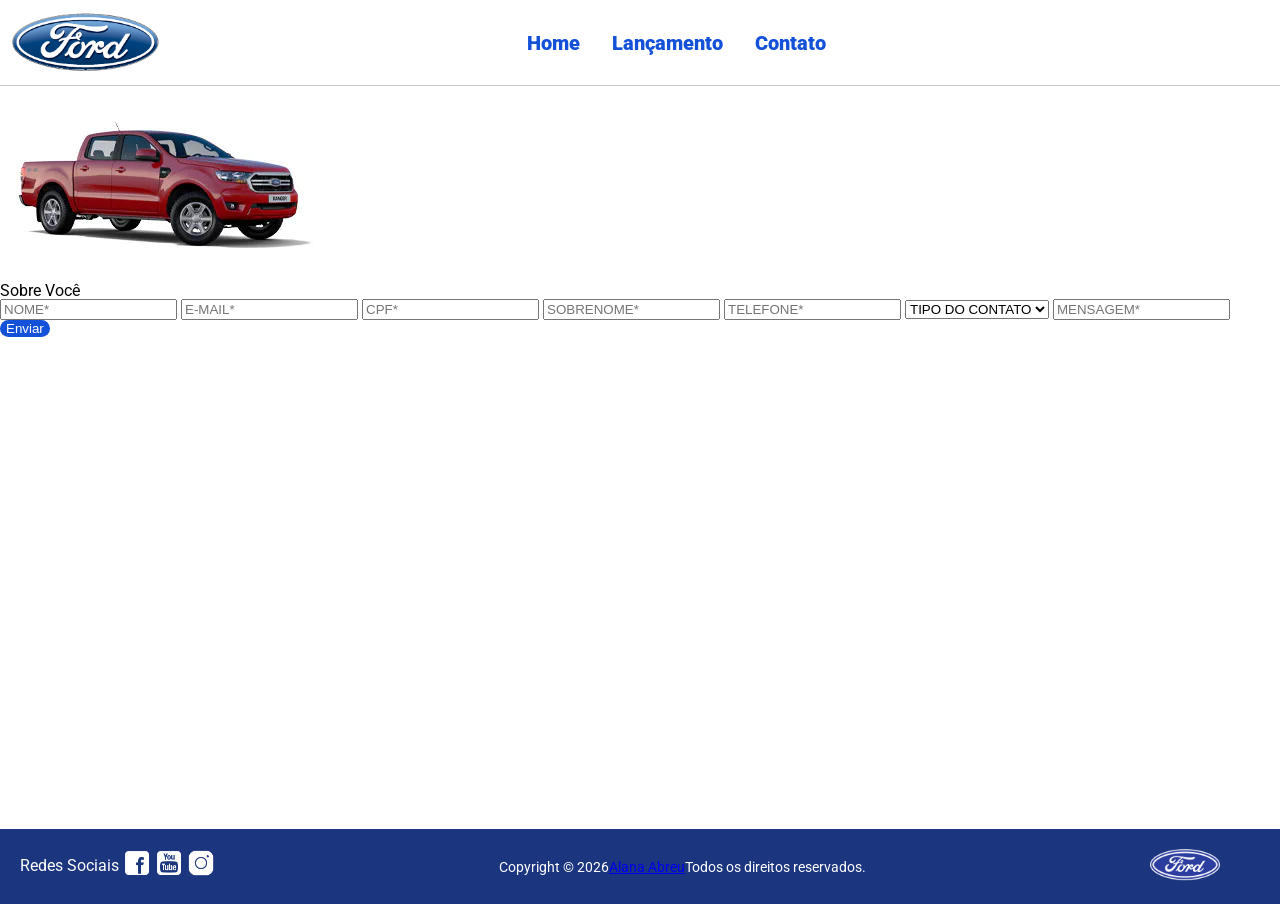
==== contato.html @ 9da88ada "primeiro commit" ====
<!doctype html>
<html lang="pt-br">
  <head>
    <meta charset="UTF-8" />
    <meta http-equiv="X-UA-Compatible" content="IE=edge" />
    <meta name="viewport" content="width=device-width, initial-scale=1.0" />
    <title>Ford</title>
    <link href="css/reset.css" rel="stylesheet" />
    <link href="css/style.css" rel="stylesheet" />
    <link href="css/form.css" rel="stylesheet" />
    <script src="js/form.js"></script>
  </head>
  <body>
    <header>
      <div>
        <img src="img/logo-ford-256.png" width="150" class="logo" />
      </div>
      <nav>
        <ul>
          <li>
            <a href="index.html">Home</a>
          </li>
          <li>
            <a href="lancamento.html">Lançamento</a>
          </li>
          <li>
            <a href="contato.html">Contato</a>
          </li>
        </ul>
      </nav>
    </header>
    <main>
      <div class="forms">
        <div>
          <img src="img/xls 2.2 diesel.jpg" />
        </div>
        <div>
          <h2 class="titulo">Sobre Você</h2>
          <form
            onsubmit="
              event.preventDefault();
              Post(this);
              Enviar();
            "
          >
            <input
              id="nomeid"
              type="text"
              name="nome"
              placeholder="NOME*"
              class="fordform"
              required
            />
            <input
              type="text"
              name="email"
              placeholder="E-MAIL*"
              class="fordform"
              required
            />
            <input
              type="text"
              name="cpf"
              placeholder="CPF*"
              class="fordform"
              required
            />
            <input
              type="text"
              name="sobrenome"
              placeholder="SOBRENOME*"
              class="fordform"
              required
            />
            <input
              type="text"
              name="telefone"
              placeholder="TELEFONE*"
              class="fordform"
              required
            />
            <select name="contato" class="fordform" required>
              <option disabled selected>TIPO DO CONTATO</option>
              <option>Elogio</option>
              <option>Reclamação</option>
              <option>Solicitação</option>
            </select>
            <input
              type="text"
              name="mensagem"
              placeholder="MENSAGEM*"
              class="fordform"
              required
            />
            <button type="submit">Enviar</button>
          </form>
        </div>
      </div>
    </main>
    <footer>
      <nav id="social">
        <ul>
          <li><span class="redesociais">Redes Sociais</span></li>
          <li>
            <a href="#" title="Facebook"><img src="img/facebook-50.png" /></a>
          </li>
          <li>
            <a href="#" title="YouTube"
              ><img src="img/youtube-squared-50.png"
            /></a>
          </li>
          <li>
            <a href="#" title="Instagram"
              ><img src="img/instagram-logo-50.png"
            /></a>
          </li>
        </ul>
      </nav>
      <span class="copyrigth"
        >Copyright © 2026
        <a href="https://github.com/N1nh4" target="_blank" class="link-github">
          Alana Abreu
        </a>
        Todos os direitos reservados.</span
      >
      <div>
        <img src="img/ford-96.png" width="70" />
      </div>
    </footer>
  </body>
</html>
---- css/style.css ----
@import url("https://fonts.googleapis.com/css2?family=Roboto:wght@300&display=swap");

body {
  background: #ffffff;
  height: 100%;
  font-family: "Roboto", sans-serif;
}

html {
  height: 100%;
}

div#carousel {
  display: flex;
  justify-content: center;
  height: 46vh;
  width: 100%;
  max-height: 628px;
  -webkit-transition: all 0.3s ease-in-out;
  -moz-transition: all 0.3s ease-in-out;
  transition: all 0.3s ease-in-out;
}

#carousel-link {
  display: flex;
  justify-content: center;
  width: 100%;
  height: 46vh;
}

div#carousel-title a {
  text-decoration: none;
}

div#carousel-title {
  display: block;
  text-align: center;
  margin-top: 10px;
  margin-bottom: 10px;
  font-weight: bold;
}

header ul {
  text-align: center;
  margin-left: auto;
  margin-right: auto;
  display: block;
}

ul {
  display: inline-block;
}

header {
  background: #ffffff;
  border-bottom: 1px solid #ccc;
  margin-bottom: 10px;
  padding: 10px;
}

header div {
  display: inline;
  vertical-align: middle;
}

header nav {
  display: inline-block;
  vertical-align: middle;
  width: 80vw;
}

header nav a {
  color: #1351d8;
  font-size: 20px;
  text-decoration: none;
  font-weight: 900;
  margin-left: 14px;
  margin-right: 14px;
}

header nav a:hover {
  color: #1b357e;
  text-decoration: none;
  font-weight: 900;
}

nav li {
  display: inline;
  list-style: none;
}

main {
  min-height: calc(100% - 167px);
}

#voltar {
  padding: 10px;
  width: 100px;
}

#avancar {
  padding: 10px;
  width: 100px;
}

#botoes-carrosel {
  display: flex;
  justify-content: center;
  gap: 20px;
  margin-top: 10px;
}

nav#social {
  display: inline;
}

nav#social ul img {
  width: 28px;
}

span.redesociais {
  color: #ffffff;
  vertical-align: super;
}

footer {
  display: flex;
  justify-content: space-between;
  background: #1b357e;
  padding: 20px;
}

footer div {
  display: inline;
  float: right;
  margin-right: 40px;
}

span.copyrigth {
  display: flex;
  align-items: center;
  justify-content: center;
  color: #ffffff;
  font-size: 14px;
}

button:hover {
  background: #1b357e;
}
button {
  background: #1351d8;
  color: #fff;
  border: 0px;
  border-radius: 10px;
  cursor: pointer;
}
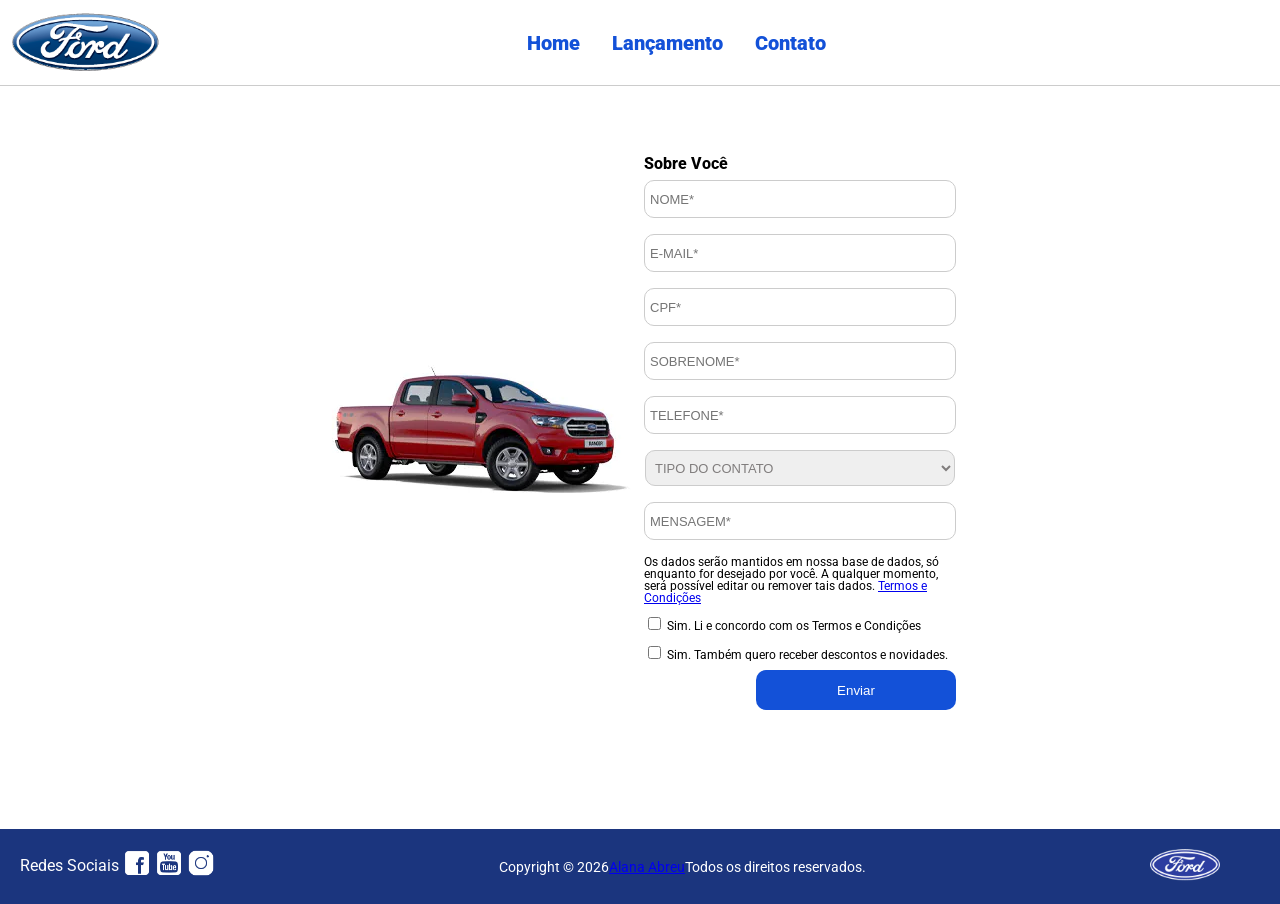
==== commit 9d55cfb4: "feat lgpd" ====
--- a/contato.html
+++ b/contato.html
@@ -31,12 +31,15 @@
     </header>
     <main>
       <div class="forms">
-        <div>
+        <div id="car">
           <img src="img/xls 2.2 diesel.jpg" />
         </div>
-        <div>
-          <h2 class="titulo">Sobre Você</h2>
+        <div id="formulario">
+          <div id="titulo-sobre">
+            <h2 class="titulo">Sobre Você</h2>
+          </div>
           <form
+            id="fordform"
             onsubmit="
               event.preventDefault();
               Post(this);
@@ -92,7 +95,28 @@
               class="fordform"
               required
             />
-            <button type="submit">Enviar</button>
+            <div class="msg">
+              <span>
+                Os dados serão mantidos em nossa base de dados, só enquanto for
+                desejado por você. A qualquer momento, será possível editar ou
+                remover tais dados.
+                <a
+                  href="https://www.ford.com.br/politica-de-privacidade/
+              "
+                  target="_blank"
+                  >Termos e Condições</a
+                >
+              </span>
+              <span>
+                <input type="checkbox" name="termos" required />
+                Sim. Li e concordo com os Termos e Condições
+              </span>
+              <span>
+                <input type="checkbox" name="termos" />
+                Sim. Também quero receber descontos e novidades.
+              </span>
+            </div>
+            <div id="botao-enviar"><button type="submit">Enviar</button></div>
           </form>
         </div>
       </div>
--- a/css/form.css
+++ b/css/form.css
@@ -0,0 +1,102 @@
+.fordform {
+  display: block;
+  width: 300px;
+  border: 1px solid #cccccc;
+  border-radius: 10px;
+  height: 26px;
+  margin: 8px;
+  font-size: 13px;
+  padding: 5px;
+}
+
+select.fordform {
+  width: 310px;
+  height: 36px;
+  color: #807d7d;
+}
+
+input:focus-visible {
+  outline: none;
+}
+
+select:focus-visible {
+  outline: none;
+}
+
+main div {
+  display: inline-block;
+  vertical-align: top;
+  text-align: left;
+  padding-top: 30px;
+  padding-bottom: 30px;
+}
+
+.forms {
+  display: flex;
+  justify-content: center;
+  align-items: center;
+}
+
+#formulario {
+  display: flex;
+  flex-direction: column;
+  justify-content: center;
+  align-items: center;
+}
+
+#fordform {
+  display: flex;
+  flex-direction: column;
+  justify-content: center;
+  align-items: center;
+  width: min-content;
+}
+
+#car {
+  display: flex;
+  justify-content: start;
+  align-items: start;
+  height: stretch;
+}
+
+#titulo-sobre {
+  display: flex;
+  justify-content: start;
+  align-items: start;
+  width: 100%;
+  padding: 0px;
+}
+
+.msg {
+  padding: 0px;
+  margin: 8px;
+  display: flex;
+  flex-direction: column;
+  font-size: 12px;
+  text-align: left;
+  gap: 10px;
+}
+
+#botao-enviar {
+  display: flex;
+  justify-content: end;
+  align-items: end;
+  width: 100%;
+  padding: 0px;
+}
+
+h2 {
+  text-align: left;
+  font-weight: 800;
+}
+
+button {
+  width: 200px;
+  height: 40px;
+  margin-right: 8px;
+  float: right;
+}
+
+.titulo {
+  margin-left: 8px;
+}
